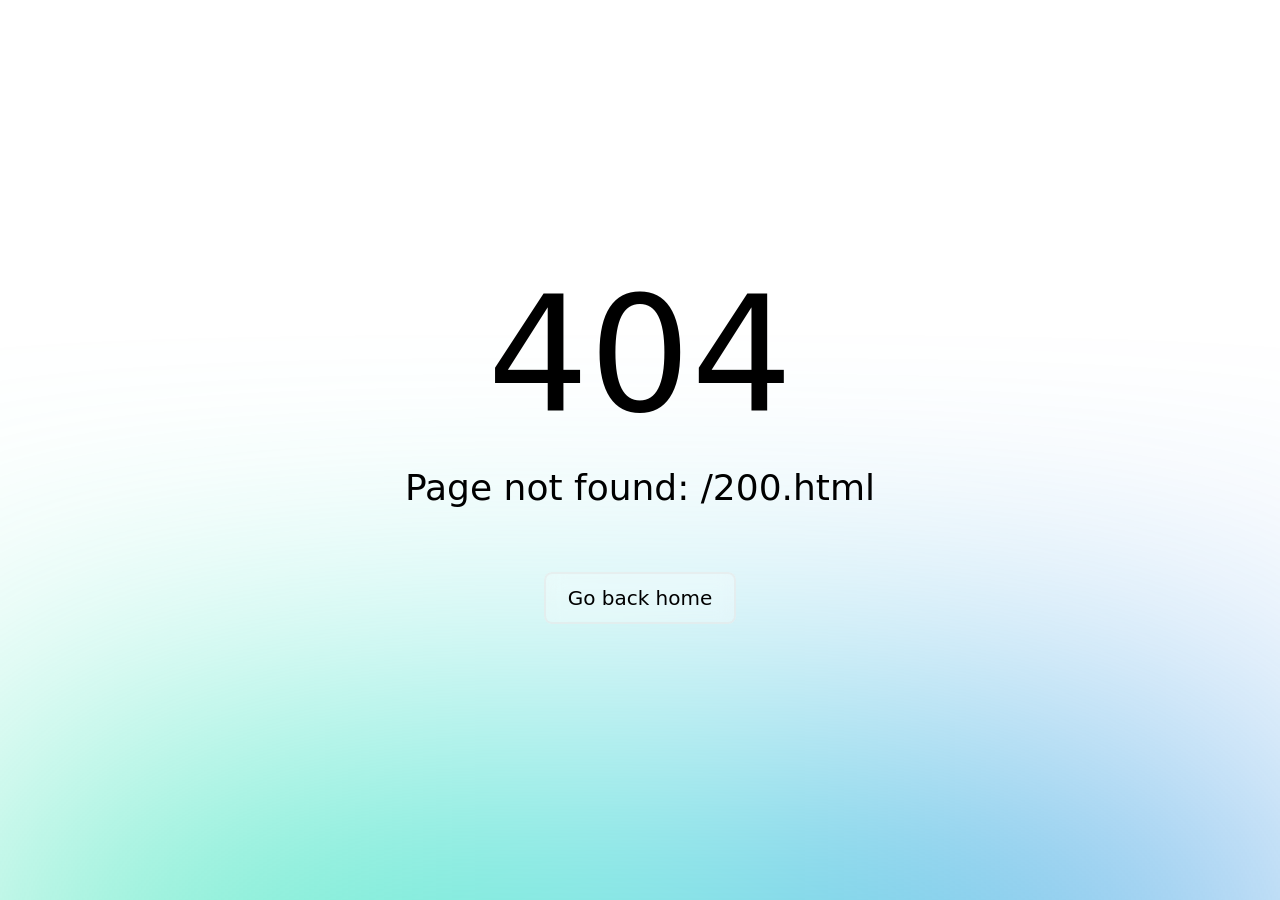
==== 200.html @ e3e4a831 "deploy: 27864f69dc40d9336f9d732120a7a304f3348c36" ====
<!DOCTYPE html>
<html >
<head><link rel="modulepreload" as="script" crossorigin href="/_nuxt/entry.8f9280f0.js"><link rel="prefetch" as="script" crossorigin href="/_nuxt/web-socket.db9bf96e.js"><link rel="prefetch" as="script" crossorigin href="/_nuxt/asyncData.7e949ed7.js"><link rel="prefetch" as="script" crossorigin href="/_nuxt/error-component.b35bab2b.js"></head>
<body ><div id="__nuxt"></div><script>window.__NUXT__=(function(a,b){return {serverRendered:a,config:{public:{content:{clientDB:{isSPA:a,integrity:1667334688071},navigation:{fields:[]},base:"_content",tags:{p:"prose-p",a:"prose-a",blockquote:"prose-blockquote","code-inline":"prose-code-inline",code:"prose-code",em:"prose-em",h1:"prose-h1",h2:"prose-h2",h3:"prose-h3",h4:"prose-h4",h5:"prose-h5",h6:"prose-h6",hr:"prose-hr",img:"prose-img",ul:"prose-ul",ol:"prose-ol",li:"prose-li",strong:"prose-strong",table:"prose-table",thead:"prose-thead",tbody:"prose-tbody",td:"prose-td",th:"prose-th",tr:"prose-tr"},highlight:a,wsUrl:b,documentDriven:a,anchorLinks:{depth:4,exclude:[1]}}},app:{baseURL:"\u002F",buildAssetsDir:"\u002F_nuxt\u002F",cdnURL:b}},data:{},state:{}}}(false,""))</script><script type="module" src="/_nuxt/entry.8f9280f0.js" crossorigin></script></body>
</html>
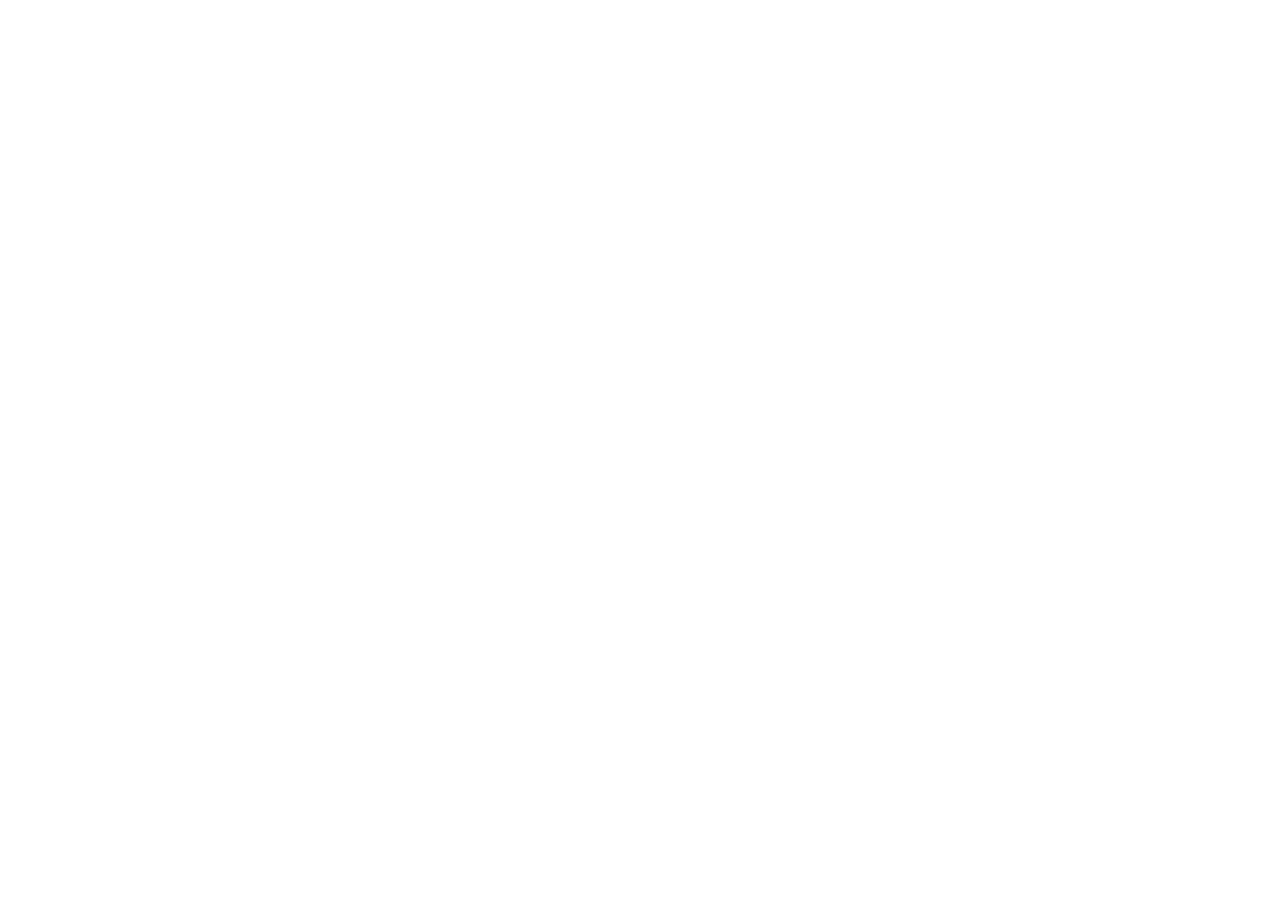
==== commit f2305683: "deploy: 440585f7afdd37cde983bc08f9af73ead07d6e50" ====
--- a/200.html
+++ b/200.html
@@ -1,5 +1,5 @@
 <!DOCTYPE html>
 <html >
-<head><link rel="modulepreload" as="script" crossorigin href="/_nuxt/entry.8f9280f0.js"><link rel="prefetch" as="script" crossorigin href="/_nuxt/web-socket.db9bf96e.js"><link rel="prefetch" as="script" crossorigin href="/_nuxt/asyncData.7e949ed7.js"><link rel="prefetch" as="script" crossorigin href="/_nuxt/error-component.b35bab2b.js"></head>
-<body ><div id="__nuxt"></div><script>window.__NUXT__=(function(a,b){return {serverRendered:a,config:{public:{content:{clientDB:{isSPA:a,integrity:1667334688071},navigation:{fields:[]},base:"_content",tags:{p:"prose-p",a:"prose-a",blockquote:"prose-blockquote","code-inline":"prose-code-inline",code:"prose-code",em:"prose-em",h1:"prose-h1",h2:"prose-h2",h3:"prose-h3",h4:"prose-h4",h5:"prose-h5",h6:"prose-h6",hr:"prose-hr",img:"prose-img",ul:"prose-ul",ol:"prose-ol",li:"prose-li",strong:"prose-strong",table:"prose-table",thead:"prose-thead",tbody:"prose-tbody",td:"prose-td",th:"prose-th",tr:"prose-tr"},highlight:a,wsUrl:b,documentDriven:a,anchorLinks:{depth:4,exclude:[1]}}},app:{baseURL:"\u002F",buildAssetsDir:"\u002F_nuxt\u002F",cdnURL:b}},data:{},state:{}}}(false,""))</script><script type="module" src="/_nuxt/entry.8f9280f0.js" crossorigin></script></body>
+<head><link rel="modulepreload" as="script" crossorigin href="/test-examples/_nuxt/entry.8f9280f0.js"><link rel="prefetch" as="script" crossorigin href="/test-examples/_nuxt/web-socket.db9bf96e.js"><link rel="prefetch" as="script" crossorigin href="/test-examples/_nuxt/asyncData.7e949ed7.js"><link rel="prefetch" as="script" crossorigin href="/test-examples/_nuxt/error-component.b35bab2b.js"></head>
+<body ><div id="__nuxt"></div><script>window.__NUXT__=(function(a,b){return {serverRendered:a,config:{public:{content:{clientDB:{isSPA:a,integrity:1667337111497},navigation:{fields:[]},base:"_content",tags:{p:"prose-p",a:"prose-a",blockquote:"prose-blockquote","code-inline":"prose-code-inline",code:"prose-code",em:"prose-em",h1:"prose-h1",h2:"prose-h2",h3:"prose-h3",h4:"prose-h4",h5:"prose-h5",h6:"prose-h6",hr:"prose-hr",img:"prose-img",ul:"prose-ul",ol:"prose-ol",li:"prose-li",strong:"prose-strong",table:"prose-table",thead:"prose-thead",tbody:"prose-tbody",td:"prose-td",th:"prose-th",tr:"prose-tr"},highlight:a,wsUrl:b,documentDriven:a,anchorLinks:{depth:4,exclude:[1]}}},app:{baseURL:"\u002Ftest-examples\u002F",buildAssetsDir:"\u002F_nuxt\u002F",cdnURL:b}},data:{},state:{}}}(false,""))</script><script type="module" src="/test-examples/_nuxt/entry.8f9280f0.js" crossorigin></script></body>
 </html>
